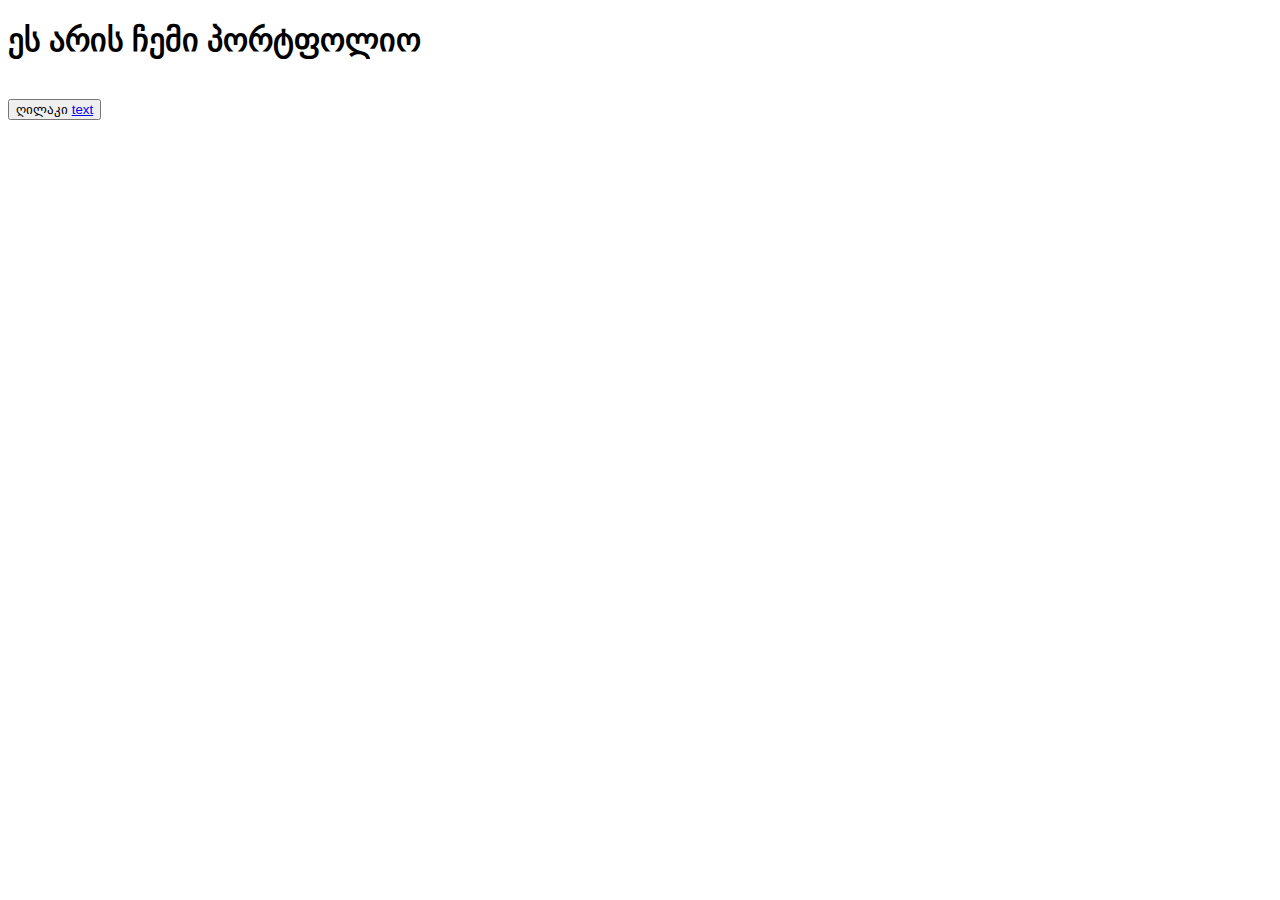
==== index.html @ 8c7ca366 "Update index.html" ====
<!DOCTYPE html>
<html lang="en">
<head>
    <meta charset="UTF-8">
    <meta name="viewport" content="width=device-width, initial-scale=1.0">
    <meta http-equiv="X-UA-Compatible" content="ie=edge">
    <title>Document</title>
</head>
<body>
    <h1>ეს არის ჩემი პორტფოლიო </h1><br>
    <button>ღილაკი <a href="https://github.com/krausi-krausi/My-first-game/blob/master/My%20Game.html">text</a></button>
</body>
</html>
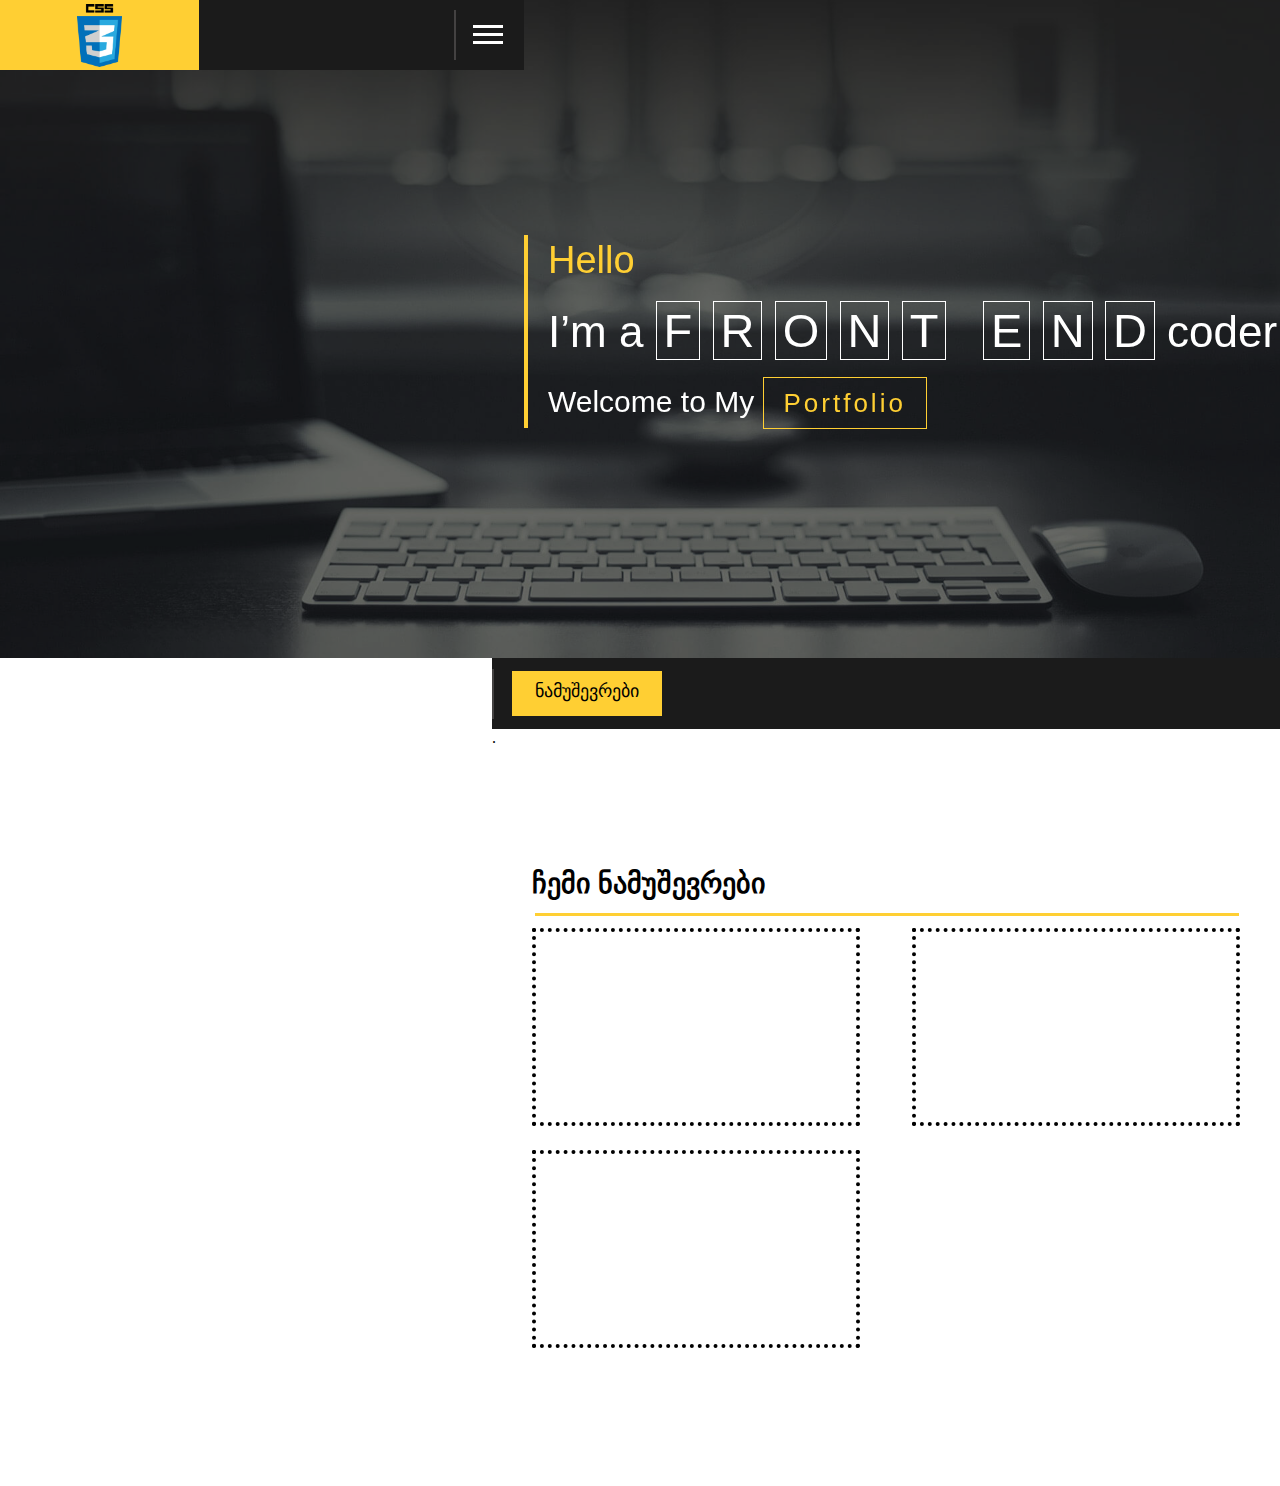
==== commit acf5528b: "Rename portfolio.html to index.html" ====
--- a/index.html
+++ b/index.html
@@ -5,9 +5,141 @@
     <meta name="viewport" content="width=device-width, initial-scale=1.0">
     <meta http-equiv="X-UA-Compatible" content="ie=edge">
     <title>Document</title>
+    <link rel="stylesheet" href="portfolio.css">
+    <script src="https://ajax.googleapis.com/ajax/libs/jquery/3.4.1/jquery.min.js"> </script>
 </head>
 <body>
-    <h1>ეს არის ჩემი პორტფოლიო </h1><br>
-    <button>ღილაკი <a href="https://github.com/krausi-krausi/My-first-game/blob/master/My%20Game.html">text</a></button>
+        
+        <div class="left-background1">
+                <div class="horizontal-line"></div>
+                <div class="secondVertical-line"></div>
+        </div>
+
+        
+
+        <img id="h" src="H.png">
+        <img id="t" src="T.png">
+        <img id="m" src="M.png">
+        <img id="l" src="L.png">
+
+        <img id="c" src="C.png">
+        <img id="s" src="S.png">
+        <img id="s1" src="S1.png">
+        
+    <div class="main-page">
+        
+    </div>
+    <div class="vertical-line"></div>
+    <div class="main-text">
+        <h2>Hello</h2> 
+        <h1>I’m a
+             <span>F</span>
+             <span>R</span>
+             <span>O</span>
+             <span>N</span>
+             <span>T</span>
+             &nbsp;
+             <span>E</span>
+             <span>N</span>
+             <span>D</span>
+             coder</h1>
+
+             <h3>Welcome to My
+                    <span class="portfolio">Portfolio</span>
+             </h3> 
+             
+    </div>
+    <div class="footer">
+            <div class="menu">
+                <img id="myImage" src="my-photo.jpg">
+                <p>რევაზ ტეტუნაშვილი</p>
+                <br>
+                <p class="menu-list" id="first">ჩემი ნამუშევრები</p>
+                <p class="menu-list" id="second">ჩემ შესახებ</p>
+                <p class="menu-list" id="third">კონტაქტი</p>
+            </div>
+        <div class="css-logo">
+            <img id="css" src="css-logo.png">
+            <img id="html" src="html-logo.png">
+        </div>
+        <div class="line"></div>
+        <div class="footer-icon">
+        <div id="one" class="menu-icon"></div>
+        <div id="two" class="menu-icon"></div>
+        <div id="three" class="menu-icon"></div>
+        </div>
+    </div>
+    
+    
+    <div class="works">
+            <div class="second-footer">
+                    <div class="line"></div>
+                <div class="my-works">
+                    <h2>ნამუშევრები</h2>
+                </div>
+            </div>
+            .<br>
+            <h1>ჩემი ნამუშევრები</h1>
+            <div class="horizontal-line"></div>
+            <div id="template"></div>
+            <div id="quiz"></div>
+            <div id="game"></div>
+            <p style="margin-top: 120px; visibility: hidden;">text</p>
+        </div>   
+        
+        <div class="contact">
+        <div class="second-footer">
+                <div class="line"></div>
+            <div class="my-works">
+                <h2>კონტაქტი</h2>
+            </div>
+        </div>
+
+        <h1>კონტაქტი</h1>
+        <div class="horizontal-line"></div>
+        <h4>ქ. თბილისი</h4>
+        <h4>ტელ. +995 593 40 82 06</h4>
+        <h4>ელ.ფოსტა: rezotetunashvili4@gmail.com</h4>
+        <p style="margin-top: 500px; visibility: hidden;">text</p>
+    </div>
+
+    <div class="about">
+            <div class="second-footer">
+                    <div class="line"></div>
+                <div class="my-works">
+                    <h2>ჩემ შესახებ</h2>
+                </div>
+            </div>
+    
+            <h1>ჩემ შესახებ</h1>
+            <div class="horizontal-line"></div>
+            <h2>რევაზ ტეტუნაშვილი</h2>
+            <h4>Front-End დეველოპერი</h4>
+            <p>დაბადების დღე: <span class="light-text"> 6 თებერვალი 1998 (21 წლის).</span></p>
+            <p>ქალაქი: <span class="light-text">თბილისი</span></p>
+            <p>პროფესიული უნარები:</p>
+            <ul>
+                <li>HTML/ HTML5</li>
+                <li>HTML5 video/audio API, youtube API(low)</li>
+                <li>CSS/ CSS3</li>
+                <li>Javascript</li>
+                <li>jQuery</li>
+                <li>Responsive designe</li>
+                <li>Bootstrap (საბაზისო დონეზე)</li>
+                <li>Git</li>
+                <li>Github</li>
+            </ul>
+
+           <h5>Очень люблю свою профессию. Все больше углубляюсь в изучение верстки, совершенствую навыки. 
+               Люблю гордиться проделанной работой. 
+               Хочу чтоб работа способствовала моему профессиональному росту.</h5>
+
+
+            
+    </div>
+    
+
+
+    <script src="portfolio.js"></script>
 </body>
 </html>
--- a/portfolio.css
+++ b/portfolio.css
@@ -0,0 +1,442 @@
+html {
+    scroll-behavior: smooth;
+}
+
+body {
+    margin: 0;
+    padding: 0;
+}
+
+.footer {
+    width: 524px;
+    height: 70px;
+    background-color: rgb(27, 27, 27);
+    position: fixed;
+    margin-top: -658px;
+}
+
+.css-logo {
+    width: 38%;
+    height: 100%;
+    background-color: rgb(255, 207, 51);
+}
+
+.css-logo > #css {
+    width: 45px;
+    display: block;
+    margin: auto;
+    padding-top: 4px;
+    cursor: pointer;
+}
+
+.css-logo > #html {
+    width: 65px;
+    display: block;
+    margin: auto;
+    padding-top: 4px;
+    cursor: pointer;
+    margin-top: -1.5px;
+    display: none;
+    margin-left: 67px;
+}
+
+.footer .line {
+    width: 1.5px;
+    height: 50px;
+    background-color: rgb(85, 83, 83);
+    position: absolute;
+    margin-left: 454px;
+    margin-top: -60px;
+    opacity: 0.7;
+}
+
+.footer-icon {
+    margin-top: -50px;
+    cursor: pointer;
+    width: 40px;
+    height: 30px;
+    margin-left: 468px;
+}
+.menu-icon {
+  width: 30px;
+  height: 3px;
+  background-color: rgb(255, 255, 255);
+  margin: 5px 5px;
+  /*margin-left: 475px;*/
+}
+
+.rotate-one {
+    transform: rotate(45deg);
+    margin-top: -8px;
+    transition: 0.3s;
+}
+
+.rotate-two {
+    transform: rotate(-220deg);
+    margin-top: 12px;
+    transition: 0.3s;
+}
+
+.rotate-three {
+    transform: rotate(0deg);
+    transition: 0.3s;
+}
+
+.rotate-four {
+    transform: rotate(0deg);
+    transition: 0.3s;
+}
+
+.main-page {
+    width: 100%;
+    height: 658px;
+    background-image: url("piano.jpg");
+    background-size: 100%;
+    background-repeat: no-repeat;
+    background-position-y: bottom;
+    filter: brightness(45%);
+}
+
+.vertical-line {
+    width: 4px;
+    height: 193px;
+    background-color: rgb(255, 207, 51);
+    position: absolute;
+    margin-top: -423px;
+    margin-left: 523.5px;
+}
+
+.main-text {
+    position: absolute;
+    margin-top: -450px;
+    margin-left: 548px;
+    line-height: 40px;
+}
+
+.main-text h2 {
+    color: rgb(255, 207, 51);
+    font-size: 38px;
+    font-family: 'Open Sans', sans-serif;
+    font-weight: initial;
+}
+
+.main-text h1 {
+    color: white;
+    font-size: 44px;
+    font-weight: initial;
+    font-family: 'Open Sans', sans-serif;
+}
+
+h1 span {
+    border: 1px solid rgb(255, 255, 255);
+    padding: 2px 7px;
+    font-size: 47px;
+    font-weight: 200;
+}
+
+.main-text h3 {
+    font-size: 30px;
+    font-family: 'Open Sans', sans-serif;
+    color: white;
+    font-weight: initial;
+}
+
+span.portfolio {
+    color: rgb(255, 207, 51);
+    border: 1px solid rgb(255, 207, 51);
+    font-size: 26px;
+    font-weight: initial;
+    letter-spacing: 3px;
+    padding: 10px 20px;
+    cursor: pointer;
+}
+
+.left-background1 {
+    width: 524px;
+    height: 658px;
+    background-image: url("ds.jpg");
+    position: fixed;
+    background-size: 100%;
+    background-repeat: no-repeat;
+    background-position-y: center;
+    filter: brightness(60%);
+}
+
+.horizontal-line {
+    width: 380px;
+    height: 10px;
+    background-color: rgb(255, 255, 255);
+    position: absolute;
+    margin-top: 587px;
+    margin-left: 60px;
+    opacity: 1;
+}
+
+.secondVertical-line {
+    width: 10px;
+    background-color: rgb(255, 255, 255);
+    position: absolute;
+    height: 460px;
+    margin-left: 60px;
+    margin-top: 130px;
+}
+
+
+#h, #t, #m, #l, #c, #s, #s1 {
+    width: 50px;
+    position: fixed;
+    margin-top: 280px;
+    display: none;
+}
+
+#h {
+    margin-left: 150px;
+    margin-top: 284px;
+}
+
+#t {
+    margin-left: 220px;
+    margin-top: 292px;
+}
+
+#m {
+    margin-left: 290px;
+}
+
+#l {
+    margin-left: 360px;
+}
+
+#c {
+    margin-left: 150px;
+    margin-top: 280px;
+    width: 70px;
+}
+
+#s {
+    margin-left: 215px;
+    margin-top: 280px;
+    width: 110px;
+}
+
+#s1 {
+    margin-left: 300px;
+    margin-top: 280px;
+    width: 110px;
+}
+
+.works, .contact, .about {
+    width: 788px;
+    height: 650px;
+    background-color: rgb(255, 255, 255);
+    float: right;
+}
+
+
+
+.about, .contact {
+    display: none;
+}
+
+.second-footer {
+    width: 100%;
+    height: 57.5px;
+    background-color: rgb(27, 27, 27);
+    padding-top: 13px;
+}
+
+.my-works {
+   background-color: rgb(255, 207, 51);
+   width: 150px;
+   margin-left: 20px;
+   text-align: center;
+   height: 45px;
+   cursor: pointer;
+}
+
+.my-works > h2 {
+    padding: 9px 1px;
+    margin-top: 0;
+    font-size: 18px;
+    font-weight: 100;
+}
+
+.contact > h1, .about > h1, .works > h1{
+   margin-left: 40px;
+   font-size: 28px;
+   cursor: pointer;
+   margin-top: 120px;
+}
+
+.about > h2 {
+   margin-left: 40px;
+   font-size: 26px;
+   font-weight: 100;
+}
+
+.about > p {  
+    font-size: 17px;
+    font-weight: 600;
+    margin-left: 40px;
+ }
+
+ span.light-text {
+    font-size: 16px;
+    font-weight: 100;
+ }
+
+.about > h4 {  
+    font-size: 26px;
+ }
+
+ .about > h5 {  
+    font-size: 18px;
+    margin-left: 40px;
+    width: 90%;
+ }
+
+.contact > h4, .about > h4 {
+    padding-top: 20px;
+    margin-left: 40px;
+    line-height: 0;
+}
+
+.about > ul {
+    margin-left: 18px;
+    line-height: 28px;
+}
+
+.contact > .horizontal-line, .about > .horizontal-line, .works > .horizontal-line {
+    width: 55%;
+    margin-left: 43px;
+    height: 3px;
+    background-color: rgb(255, 207, 51);
+    margin-top: -5px;
+}
+
+.second-footer .line {
+    width: 1.5px;
+    height: 50px;
+    background-color: rgb(85, 83, 83);
+    position: absolute;
+    opacity: 0.7;
+    margin-top: -2px;
+}
+
+.squars {
+    width: 150px;
+    height: 150px;
+    border: 2px solid brown;
+    float: left;
+    margin: 5px;
+}
+
+
+.fixed {
+        position: fixed;
+        top:0; 
+}
+
+
+.menu {
+    width: 523.5px;
+    height: 588px;
+    margin-top: 70px;
+    background-color: rgb(0, 0, 0, 0.8);
+    position: fixed;
+    display: none;
+}
+
+#myImage {
+    width: 115px;
+    border: 2.5px solid rgb(255, 207, 51);
+    border-radius: 50%;
+    margin-left: 200px;
+    margin-top: 130px;
+}
+
+.menu > p {
+   color: white;
+   text-align: center;
+}
+
+.menu-list {
+    color: white;
+    text-align: center;
+    font-size: 18px;
+    cursor: pointer;
+    transition: 0.7s;
+ }
+
+ .menu-list:hover {
+    font-size: 21px;
+ }
+
+
+#template {
+    width: 320px;
+    height: 190px;
+    margin-left: 40px;
+    background-image: url("template.png");
+    background-size: 173%; 
+    background-position: center;
+    background-repeat: no-repeat;
+    border: 4px dotted black;
+    margin-top: 10px;
+    float: left;
+    cursor: pointer;
+}
+
+#quiz {
+    width: 320px;
+    height: 190px;
+    background-image: url("quiz.png");
+    background-size: 173%; 
+    background-repeat: no-repeat;
+    background-position: center;
+    border: 4px dotted black;
+    margin-left: 420px;
+    margin-top: 10px;
+    position: absolute;
+    cursor: pointer;
+}
+
+#game {
+    width: 320px;
+    height: 190px;
+    margin-left: 40px;
+    background-image: url("game1.png");
+    background-size: 185%; 
+    background-position: center;
+    background-repeat: no-repeat;
+    border: 4px dotted black;
+    margin-top: 250px;
+    cursor: pointer;
+}
+
+#template:hover {
+    width: 330px;
+    height: 195px;
+    margin-left: 35px;
+}
+
+#quiz:hover {
+    width: 330px;
+    height: 195px;
+    margin-left: 415px;
+}
+
+#game:hover {
+    width: 330px;
+    height: 195px;
+    margin-left: 35px;
+}
+
+
+
+
+.one {
+    width: 50px;
+    height: 200px;
+    background-color: blue;
+}
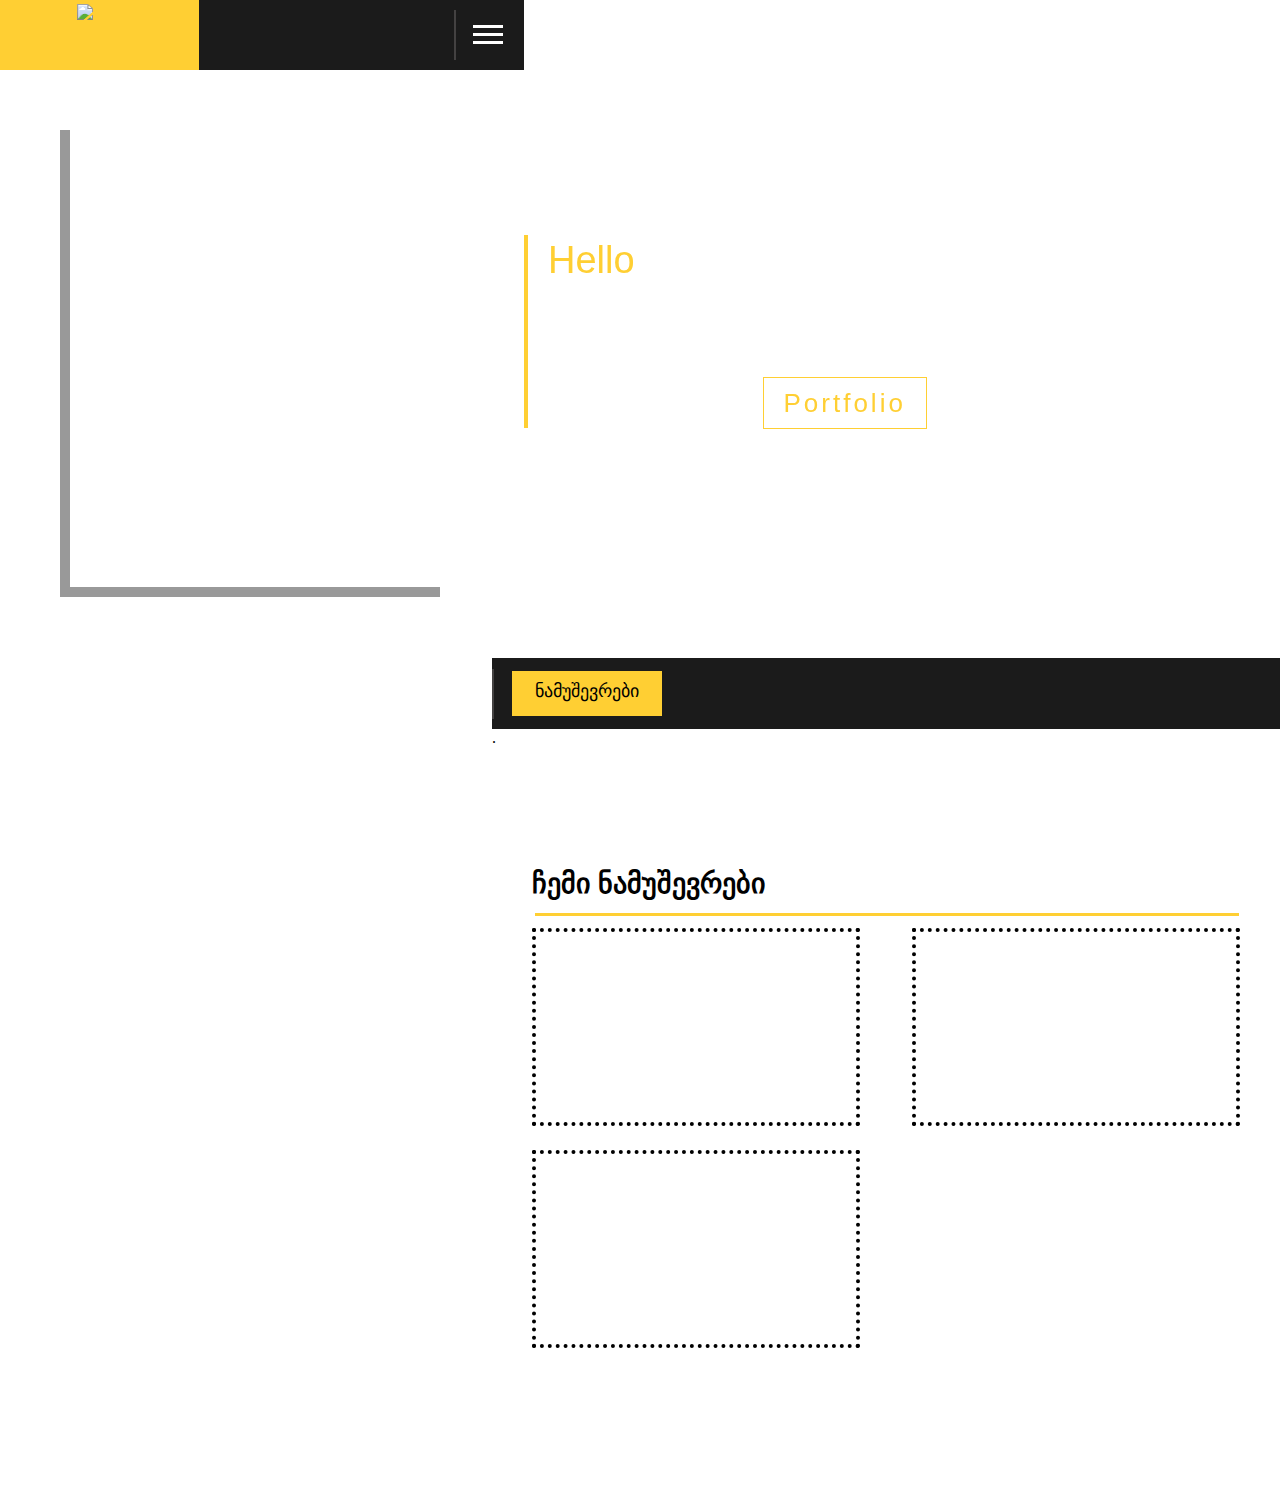
==== commit 51f55fd5: "Update index.html" ====
--- a/index.html
+++ b/index.html
@@ -17,14 +17,14 @@
 
         
 
-        <img id="h" src="H.png">
-        <img id="t" src="T.png">
-        <img id="m" src="M.png">
-        <img id="l" src="L.png">
+        <img id="h" src="images/H.png">
+        <img id="t" src="images/T.png">
+        <img id="m" src="images/M.png">
+        <img id="l" src="images/L.png">
 
-        <img id="c" src="C.png">
-        <img id="s" src="S.png">
-        <img id="s1" src="S1.png">
+        <img id="c" src="images/C.png">
+        <img id="s" src="images/S.png">
+        <img id="s1" src="images/S1.png">
         
     <div class="main-page">
         
@@ -51,7 +51,7 @@
     </div>
     <div class="footer">
             <div class="menu">
-                <img id="myImage" src="my-photo.jpg">
+                <img id="myImage" src="images/my-photo.jpg">
                 <p>რევაზ ტეტუნაშვილი</p>
                 <br>
                 <p class="menu-list" id="first">ჩემი ნამუშევრები</p>
@@ -59,8 +59,8 @@
                 <p class="menu-list" id="third">კონტაქტი</p>
             </div>
         <div class="css-logo">
-            <img id="css" src="css-logo.png">
-            <img id="html" src="html-logo.png">
+            <img id="css" src="images/css-logo.png">
+            <img id="html" src="images/html-logo.png">
         </div>
         <div class="line"></div>
         <div class="footer-icon">
@@ -132,14 +132,9 @@
 
            <h5>Очень люблю свою профессию. Все больше углубляюсь в изучение верстки, совершенствую навыки. 
                Люблю гордиться проделанной работой. 
-               Хочу чтоб работа способствовала моему профессиональному росту.</h5>
-
-
-            
+               Хочу чтоб работа способствовала моему профессиональному росту.</h5>     
     </div>
     
-
-
     <script src="portfolio.js"></script>
 </body>
 </html>
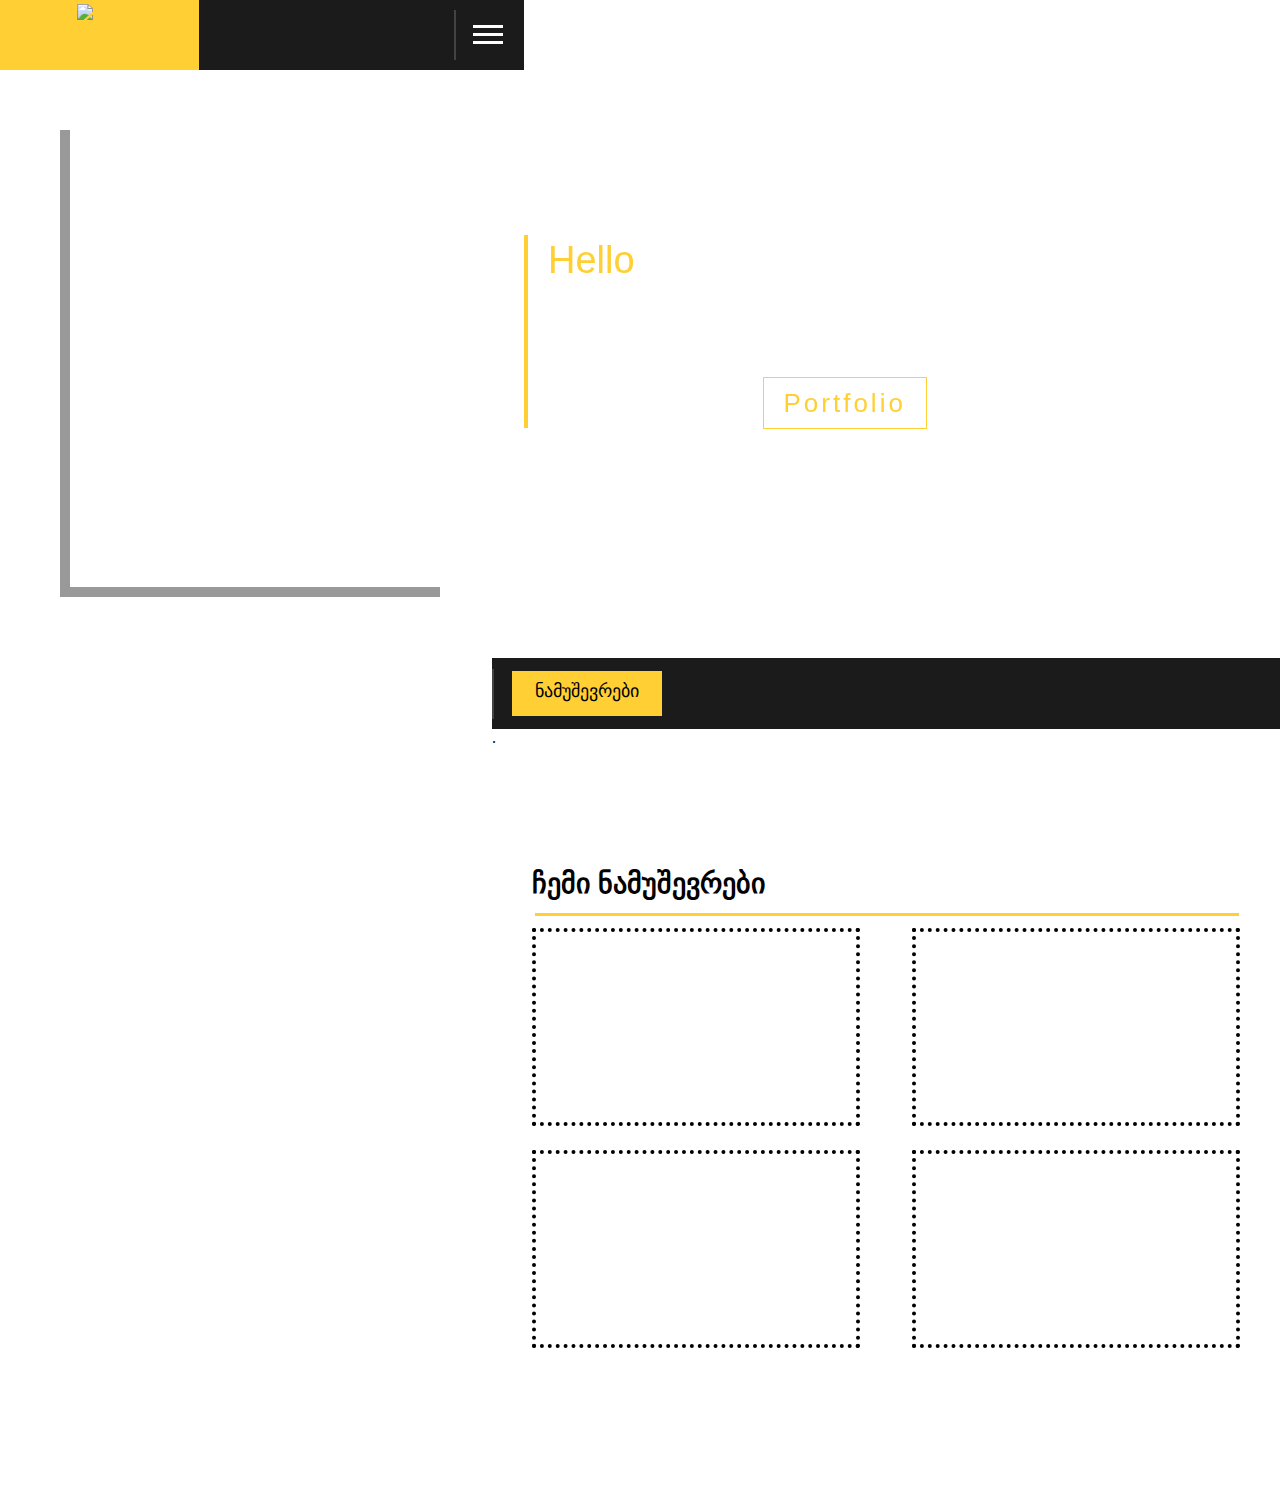
==== commit cd652508: "Update index.html" ====
--- a/index.html
+++ b/index.html
@@ -84,6 +84,7 @@
             <div id="template"></div>
             <div id="quiz"></div>
             <div id="game"></div>
+            <div id="website"></div>
             <p style="margin-top: 120px; visibility: hidden;">text</p>
         </div>   
         
--- a/portfolio.css
+++ b/portfolio.css
@@ -90,7 +90,7 @@
 .main-page {
     width: 100%;
     height: 658px;
-    background-image: url("piano.jpg");
+    background-image: url("images/piano.jpg");
     background-size: 100%;
     background-repeat: no-repeat;
     background-position-y: bottom;
@@ -154,7 +154,7 @@
 .left-background1 {
     width: 524px;
     height: 658px;
-    background-image: url("ds.jpg");
+    background-image: url("images/ds.jpg");
     position: fixed;
     background-size: 100%;
     background-repeat: no-repeat;
@@ -377,7 +377,7 @@
     width: 320px;
     height: 190px;
     margin-left: 40px;
-    background-image: url("template.png");
+    background-image: url("images/template.png");
     background-size: 173%; 
     background-position: center;
     background-repeat: no-repeat;
@@ -390,7 +390,7 @@
 #quiz {
     width: 320px;
     height: 190px;
-    background-image: url("quiz.png");
+    background-image: url("images/quiz.png");
     background-size: 173%; 
     background-repeat: no-repeat;
     background-position: center;
@@ -405,13 +405,27 @@
     width: 320px;
     height: 190px;
     margin-left: 40px;
-    background-image: url("game1.png");
+    background-image: url("images/game1.png");
     background-size: 185%; 
     background-position: center;
     background-repeat: no-repeat;
     border: 4px dotted black;
     margin-top: 250px;
     cursor: pointer;
+}
+
+#website {
+    width: 320px;
+    height: 190px;
+    margin-left: 420px;
+    margin-top: -198px;
+    background-image: url("images/website.png");
+    background-size: 185%; 
+    background-position: center;
+    background-repeat: no-repeat;
+    border: 4px dotted black;
+    cursor: pointer;
+    position: absolute;
 }
 
 #template:hover {
@@ -433,8 +447,6 @@
 }
 
 
-
-
 .one {
     width: 50px;
     height: 200px;
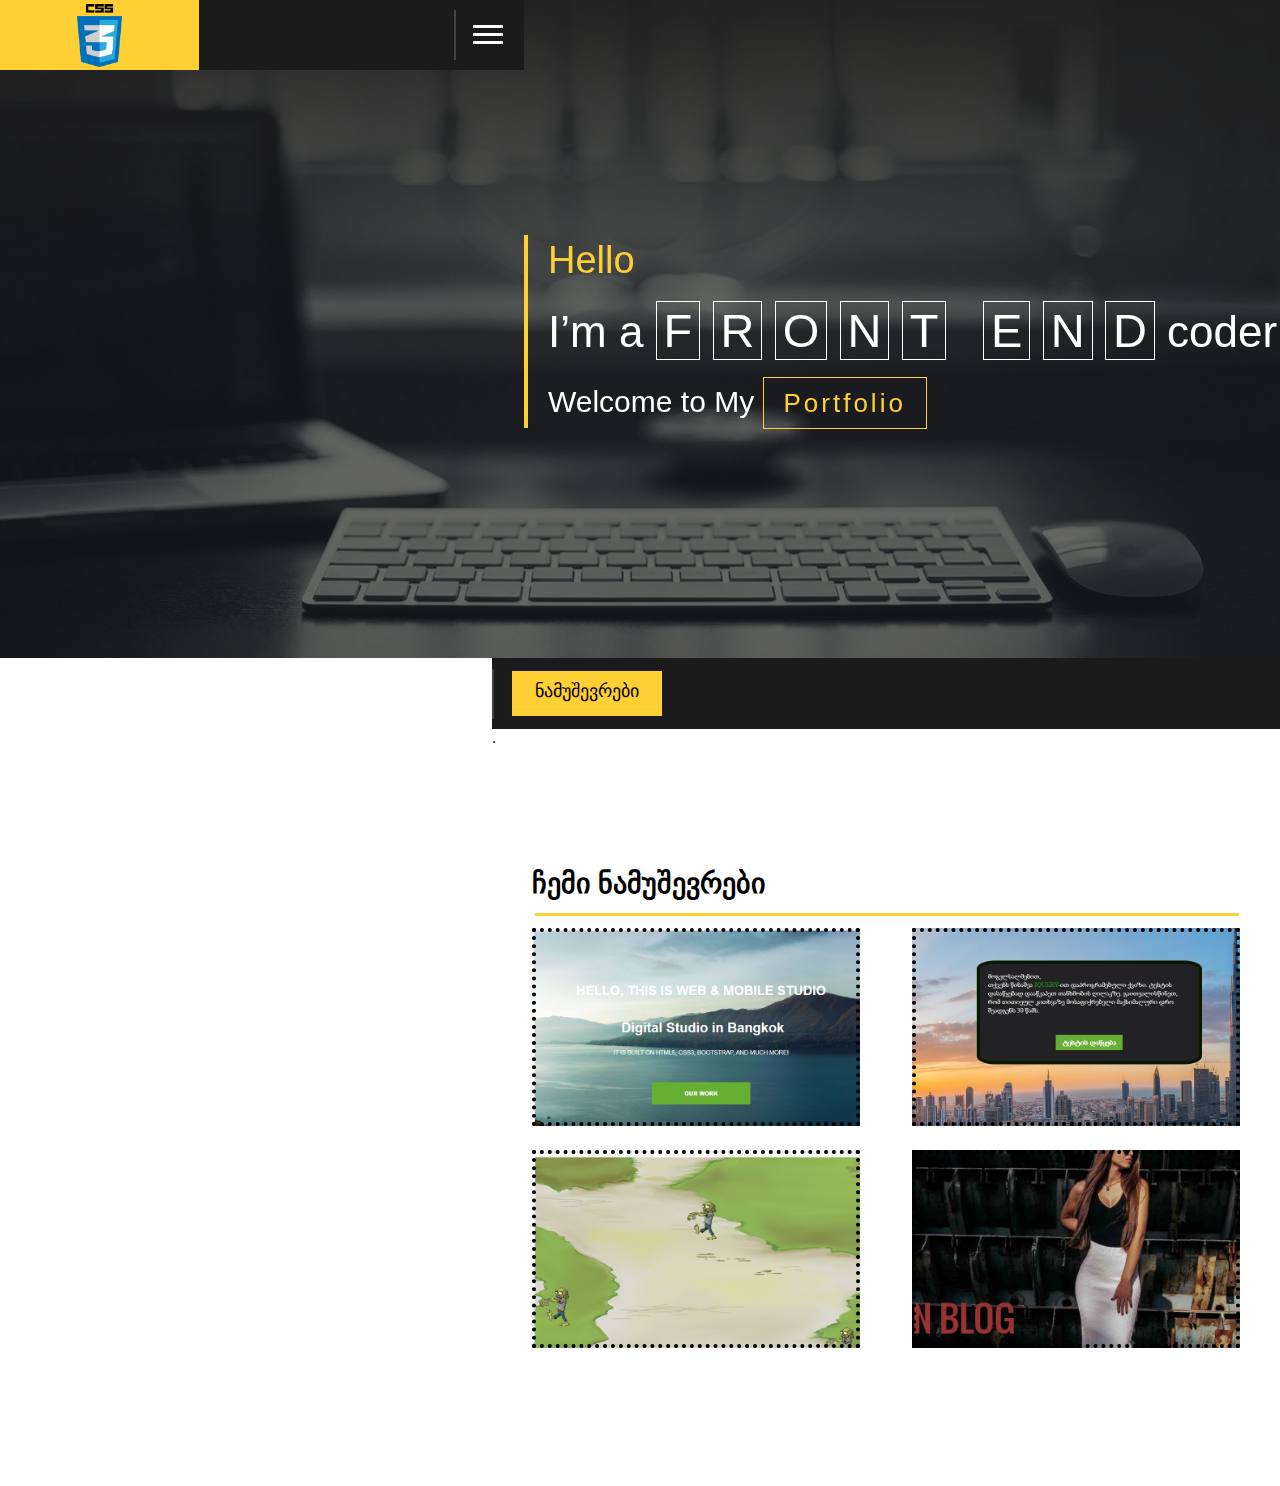
==== commit de3e734a: "Update index.html" ====
--- a/index.html
+++ b/index.html
@@ -17,14 +17,14 @@
 
         
 
-        <img id="h" src="images/H.png">
-        <img id="t" src="images/T.png">
-        <img id="m" src="images/M.png">
-        <img id="l" src="images/L.png">
+        <img id="h" src="portfolio-images/H.png">
+        <img id="t" src="portfolio-images/T.png">
+        <img id="m" src="portfolio-images/M.png">
+        <img id="l" src="portfolio-images/L.png">
 
-        <img id="c" src="images/C.png">
-        <img id="s" src="images/S.png">
-        <img id="s1" src="images/S1.png">
+        <img id="c" src="portfolio-images/C.png">
+        <img id="s" src="portfolio-images/S.png">
+        <img id="s1" src="portfolio-images/S1.png">
         
     <div class="main-page">
         
@@ -51,7 +51,7 @@
     </div>
     <div class="footer">
             <div class="menu">
-                <img id="myImage" src="images/my-photo.jpg">
+                <img id="myImage" src="portfolio-images/my-photo.jpg">
                 <p>რევაზ ტეტუნაშვილი</p>
                 <br>
                 <p class="menu-list" id="first">ჩემი ნამუშევრები</p>
@@ -59,8 +59,8 @@
                 <p class="menu-list" id="third">კონტაქტი</p>
             </div>
         <div class="css-logo">
-            <img id="css" src="images/css-logo.png">
-            <img id="html" src="images/html-logo.png">
+            <img id="css" src="portfolio-images/css-logo.png">
+            <img id="html" src="portfolio-images/html-logo.png">
         </div>
         <div class="line"></div>
         <div class="footer-icon">
--- a/portfolio.css
+++ b/portfolio.css
@@ -90,7 +90,7 @@
 .main-page {
     width: 100%;
     height: 658px;
-    background-image: url("images/piano.jpg");
+    background-image: url("portfolio-images/piano.jpg");
     background-size: 100%;
     background-repeat: no-repeat;
     background-position-y: bottom;
@@ -154,7 +154,7 @@
 .left-background1 {
     width: 524px;
     height: 658px;
-    background-image: url("images/ds.jpg");
+    background-image: url("portfolio-images/ds.jpg");
     position: fixed;
     background-size: 100%;
     background-repeat: no-repeat;
@@ -377,7 +377,7 @@
     width: 320px;
     height: 190px;
     margin-left: 40px;
-    background-image: url("images/template.png");
+    background-image: url("portfolio-images/template.png");
     background-size: 173%; 
     background-position: center;
     background-repeat: no-repeat;
@@ -390,7 +390,7 @@
 #quiz {
     width: 320px;
     height: 190px;
-    background-image: url("images/quiz.png");
+    background-image: url("portfolio-images/quiz.png");
     background-size: 173%; 
     background-repeat: no-repeat;
     background-position: center;
@@ -405,7 +405,7 @@
     width: 320px;
     height: 190px;
     margin-left: 40px;
-    background-image: url("images/game1.png");
+    background-image: url("portfolio-images/game1.png");
     background-size: 185%; 
     background-position: center;
     background-repeat: no-repeat;
@@ -419,7 +419,7 @@
     height: 190px;
     margin-left: 420px;
     margin-top: -198px;
-    background-image: url("images/website.png");
+    background-image: url("portfolio-images/website.png");
     background-size: 185%; 
     background-position: center;
     background-repeat: no-repeat;
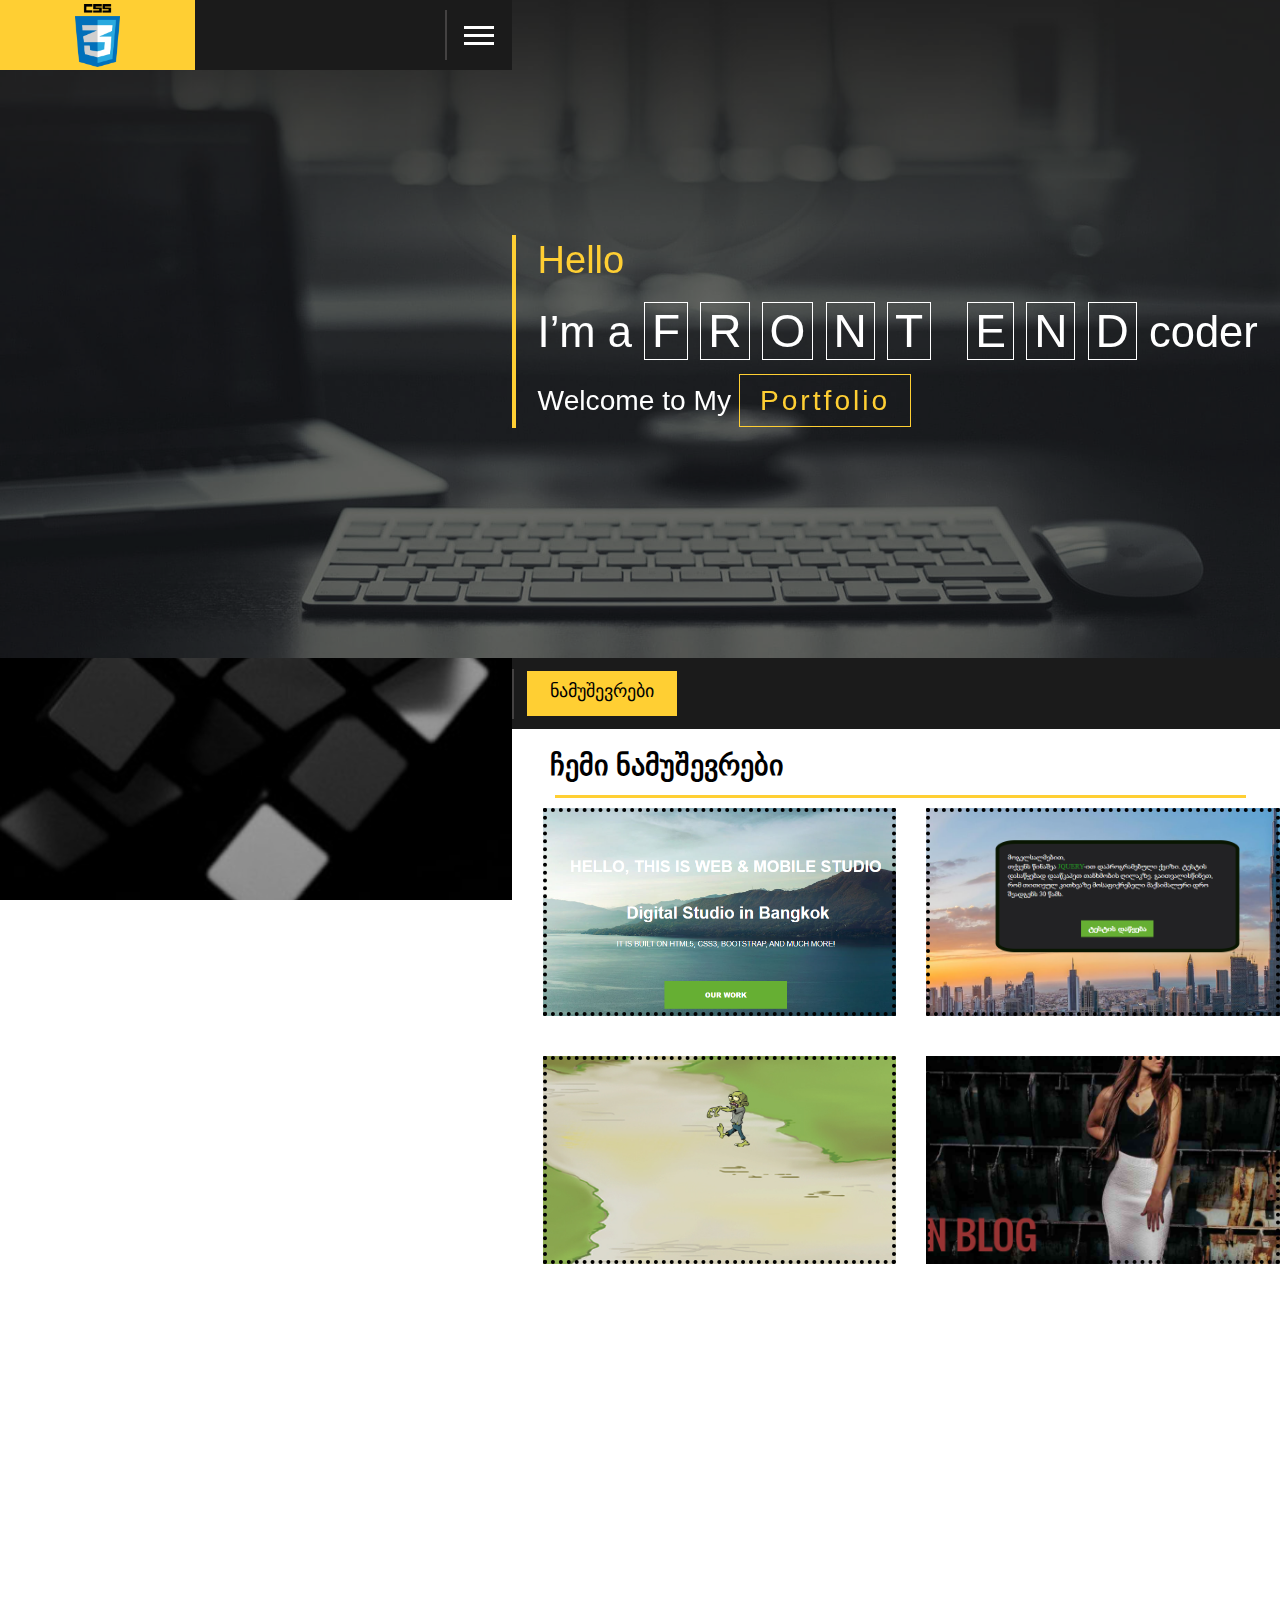
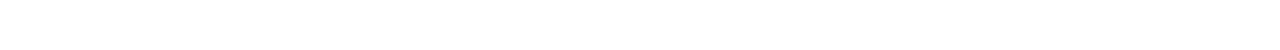
==== commit 69be7b12: "Update index.html" ====
--- a/index.html
+++ b/index.html
@@ -78,13 +78,15 @@
                     <h2>ნამუშევრები</h2>
                 </div>
             </div>
-            .<br>
-            <h1>ჩემი ნამუშევრები</h1>
+            
+            <h1 class="move-bottom">ჩემი ნამუშევრები</h1>
             <div class="horizontal-line"></div>
             <div id="template"></div>
             <div id="quiz"></div>
             <div id="game"></div>
             <div id="website"></div>
+            <p style="margin-top: 680px; visibility: hidden;">.</p>
+            
             <p style="margin-top: 120px; visibility: hidden;">text</p>
         </div>   
         
@@ -96,7 +98,7 @@
             </div>
         </div>
 
-        <h1>კონტაქტი</h1>
+        <h1 class="move-bottom">კონტაქტი</h1>
         <div class="horizontal-line"></div>
         <h4>ქ. თბილისი</h4>
         <h4>ტელ. +995 593 40 82 06</h4>
@@ -110,9 +112,10 @@
                 <div class="my-works">
                     <h2>ჩემ შესახებ</h2>
                 </div>
-            </div>
+                </div>
+            
     
-            <h1>ჩემ შესახებ</h1>
+            <h1 class="move-bottom">ჩემ შესახებ</h1>
             <div class="horizontal-line"></div>
             <h2>რევაზ ტეტუნაშვილი</h2>
             <h4>Front-End დეველოპერი</h4>
@@ -131,9 +134,17 @@
                 <li>Github</li>
             </ul>
 
-           <h5>Очень люблю свою профессию. Все больше углубляюсь в изучение верстки, совершенствую навыки. 
-               Люблю гордиться проделанной работой. 
-               Хочу чтоб работа способствовала моему профессиональному росту.</h5>     
+            <p>ენები:</p>
+            <ul>
+                <li>ქართული(მშობლიური)</li>
+                <li>ინგლისური(საშუალოდ, ტექნიკური ინფორმაციის აღქმის დონეზე)</li>
+                <li>რუსული(სალაპარაკო დონეზე)</li>
+                </ul>
+
+           <h5>ძალიან მიყვარს კოდების წერა. მინდა, რომ მაქსიმალურად განვვითარდე ვებ-პროგრამირებაში,
+                რეალურ პროექტებზე მუშაობით გავიღრმაო ცოდნა და მივიღო გამოცდილება.
+                 ამ ეტაპზე ვაპირებ შევისწავლო bootstrap-ი და ჯავასკრიპტის რომელიმე ფრეიმვორკი. 
+               </h5>     
     </div>
     
     <script src="portfolio.js"></script>
--- a/portfolio.css
+++ b/portfolio.css
@@ -8,7 +8,7 @@
 }
 
 .footer {
-    width: 524px;
+    width: 40%;
     height: 70px;
     background-color: rgb(27, 27, 27);
     position: fixed;
@@ -37,7 +37,7 @@
     cursor: pointer;
     margin-top: -1.5px;
     display: none;
-    margin-left: 67px;
+    margin-left: 34%;
 }
 
 .footer .line {
@@ -45,7 +45,7 @@
     height: 50px;
     background-color: rgb(85, 83, 83);
     position: absolute;
-    margin-left: 454px;
+    margin-left: 87%;
     margin-top: -60px;
     opacity: 0.7;
 }
@@ -53,9 +53,11 @@
 .footer-icon {
     margin-top: -50px;
     cursor: pointer;
-    width: 40px;
-    height: 30px;
-    margin-left: 468px;
+    width: 38px;
+    height: 28px;
+    /*margin-left: 468px;*/
+    margin-left: 89.5%;
+    border: 1px solid rgb(27, 27, 27);
 }
 .menu-icon {
   width: 30px;
@@ -91,9 +93,13 @@
     width: 100%;
     height: 658px;
     background-image: url("portfolio-images/piano.jpg");
-    background-size: 100%;
+    -webkit-background-size: cover;
+    -moz-background-size: cover;
+    -o-background-size: cover;
+    background-size: cover;
     background-repeat: no-repeat;
     background-position-y: bottom;
+    background-position-x: center;
     filter: brightness(45%);
 }
 
@@ -103,13 +109,13 @@
     background-color: rgb(255, 207, 51);
     position: absolute;
     margin-top: -423px;
-    margin-left: 523.5px;
+    margin-left: 40%;
 }
 
 .main-text {
     position: absolute;
     margin-top: -450px;
-    margin-left: 548px;
+    margin-left: 42%;
     line-height: 40px;
 }
 
@@ -121,8 +127,8 @@
 }
 
 .main-text h1 {
-    color: white;
-    font-size: 44px;
+    color: rgb(255, 255, 255);
+    font-size: 3.4vw;
     font-weight: initial;
     font-family: 'Open Sans', sans-serif;
 }
@@ -130,12 +136,12 @@
 h1 span {
     border: 1px solid rgb(255, 255, 255);
     padding: 2px 7px;
-    font-size: 47px;
+    font-size: 3.6vw;
     font-weight: 200;
 }
 
 .main-text h3 {
-    font-size: 30px;
+    font-size: 2.2vw;
     font-family: 'Open Sans', sans-serif;
     color: white;
     font-weight: initial;
@@ -144,7 +150,7 @@
 span.portfolio {
     color: rgb(255, 207, 51);
     border: 1px solid rgb(255, 207, 51);
-    font-size: 26px;
+    font-size: 2.2vw;
     font-weight: initial;
     letter-spacing: 3px;
     padding: 10px 20px;
@@ -152,8 +158,9 @@
 }
 
 .left-background1 {
-    width: 524px;
-    height: 658px;
+    /*width: 524px;*/
+    width: 40%;
+    height: 100%;
     background-image: url("portfolio-images/ds.jpg");
     position: fixed;
     background-size: 100%;
@@ -163,12 +170,12 @@
 }
 
 .horizontal-line {
-    width: 380px;
+    width: 80%;
     height: 10px;
     background-color: rgb(255, 255, 255);
     position: absolute;
     margin-top: 587px;
-    margin-left: 60px;
+    margin-left: 11.5%;
     opacity: 1;
 }
 
@@ -177,57 +184,57 @@
     background-color: rgb(255, 255, 255);
     position: absolute;
     height: 460px;
-    margin-left: 60px;
+    margin-left: 11.5%;
     margin-top: 130px;
 }
 
 
 #h, #t, #m, #l, #c, #s, #s1 {
-    width: 50px;
+    /*width: 50px;*/
+    width: 4%;
     position: fixed;
     margin-top: 280px;
     display: none;
 }
 
 #h {
-    margin-left: 150px;
+    margin-left: 12%;
     margin-top: 284px;
 }
 
 #t {
-    margin-left: 220px;
+    margin-left: 17%;
     margin-top: 292px;
 }
 
 #m {
-    margin-left: 290px;
+    margin-left: 22%;
 }
 
 #l {
-    margin-left: 360px;
+    margin-left: 27%;
 }
 
 #c {
-    margin-left: 150px;
+    margin-left: 12.5%;
     margin-top: 280px;
     width: 70px;
 }
 
 #s {
-    margin-left: 215px;
+    margin-left: 16.5%;
     margin-top: 280px;
     width: 110px;
 }
 
 #s1 {
-    margin-left: 300px;
+    margin-left: 22%;
     margin-top: 280px;
     width: 110px;
 }
 
 .works, .contact, .about {
-    width: 788px;
-    height: 650px;
+    width: 60%;
     background-color: rgb(255, 255, 255);
     float: right;
 }
@@ -248,7 +255,7 @@
 .my-works {
    background-color: rgb(255, 207, 51);
    width: 150px;
-   margin-left: 20px;
+   margin-left: 2%;
    text-align: center;
    height: 45px;
    cursor: pointer;
@@ -262,14 +269,14 @@
 }
 
 .contact > h1, .about > h1, .works > h1{
-   margin-left: 40px;
+   margin-left: 5%;
    font-size: 28px;
    cursor: pointer;
-   margin-top: 120px;
+   margin-top: 20px;
 }
 
 .about > h2 {
-   margin-left: 40px;
+   margin-left: 5%;
    font-size: 26px;
    font-weight: 100;
 }
@@ -277,7 +284,7 @@
 .about > p {  
     font-size: 17px;
     font-weight: 600;
-    margin-left: 40px;
+    margin-left: 6%;
  }
 
  span.light-text {
@@ -291,27 +298,28 @@
 
  .about > h5 {  
     font-size: 18px;
-    margin-left: 40px;
+    margin-left: 5%;
     width: 90%;
  }
 
 .contact > h4, .about > h4 {
     padding-top: 20px;
-    margin-left: 40px;
+    margin-left: 5%;
     line-height: 0;
 }
 
 .about > ul {
-    margin-left: 18px;
+    margin-left: 3%;
     line-height: 28px;
 }
 
 .contact > .horizontal-line, .about > .horizontal-line, .works > .horizontal-line {
-    width: 55%;
+    width: 90%;
     margin-left: 43px;
     height: 3px;
     background-color: rgb(255, 207, 51);
     margin-top: -5px;
+    position: unset;
 }
 
 .second-footer .line {
@@ -334,12 +342,20 @@
 
 .fixed {
         position: fixed;
-        top:0; 
-}
+        top: 0; 
+}
+
+.top {
+    padding-top: 70px;
+}
+
+.left {
+    margin-left: 16px;
+} 
 
 
 .menu {
-    width: 523.5px;
+    width: 40%;
     height: 588px;
     margin-top: 70px;
     background-color: rgb(0, 0, 0, 0.8);
@@ -351,7 +367,7 @@
     width: 115px;
     border: 2.5px solid rgb(255, 207, 51);
     border-radius: 50%;
-    margin-left: 200px;
+    margin-left: 39%;
     margin-top: 130px;
 }
 
@@ -372,13 +388,19 @@
     font-size: 21px;
  }
 
+#container {
+    width: 99%;
+    height: 1500px;
+    margin-top: -90px;
+}
+
 
 #template {
-    width: 320px;
-    height: 190px;
-    margin-left: 40px;
+    width: 45%;
+    height: 200px;
+    margin-left: 4%;
     background-image: url("portfolio-images/template.png");
-    background-size: 173%; 
+    background-size: 200%; 
     background-position: center;
     background-repeat: no-repeat;
     border: 4px dotted black;
@@ -388,63 +410,48 @@
 }
 
 #quiz {
-    width: 320px;
-    height: 190px;
+    width: 45%;
+    height: 200px;
+    margin-left: 1%;
     background-image: url("portfolio-images/quiz.png");
     background-size: 173%; 
     background-repeat: no-repeat;
     background-position: center;
     border: 4px dotted black;
-    margin-left: 420px;
     margin-top: 10px;
-    position: absolute;
-    cursor: pointer;
+    cursor: pointer;
+    float: right;
 }
 
 #game {
-    width: 320px;
-    height: 190px;
-    margin-left: 40px;
+    width: 45%;
+    height: 200px;
+    margin-left: 4%;
     background-image: url("portfolio-images/game1.png");
-    background-size: 185%; 
+    background-size: 250%;
     background-position: center;
+    
     background-repeat: no-repeat;
     border: 4px dotted black;
-    margin-top: 250px;
-    cursor: pointer;
+    margin-top: 40px;
+    cursor: pointer;
+    float: left;
 }
 
 #website {
-    width: 320px;
-    height: 190px;
-    margin-left: 420px;
-    margin-top: -198px;
+    width: 45%;
+    height: 200px;
+    margin-top: 40px;
     background-image: url("portfolio-images/website.png");
     background-size: 185%; 
     background-position: center;
     background-repeat: no-repeat;
     border: 4px dotted black;
     cursor: pointer;
-    position: absolute;
-}
-
-#template:hover {
-    width: 330px;
-    height: 195px;
-    margin-left: 35px;
-}
-
-#quiz:hover {
-    width: 330px;
-    height: 195px;
-    margin-left: 415px;
-}
-
-#game:hover {
-    width: 330px;
-    height: 195px;
-    margin-left: 35px;
-}
+    float: right;
+}
+
+
 
 
 .one {
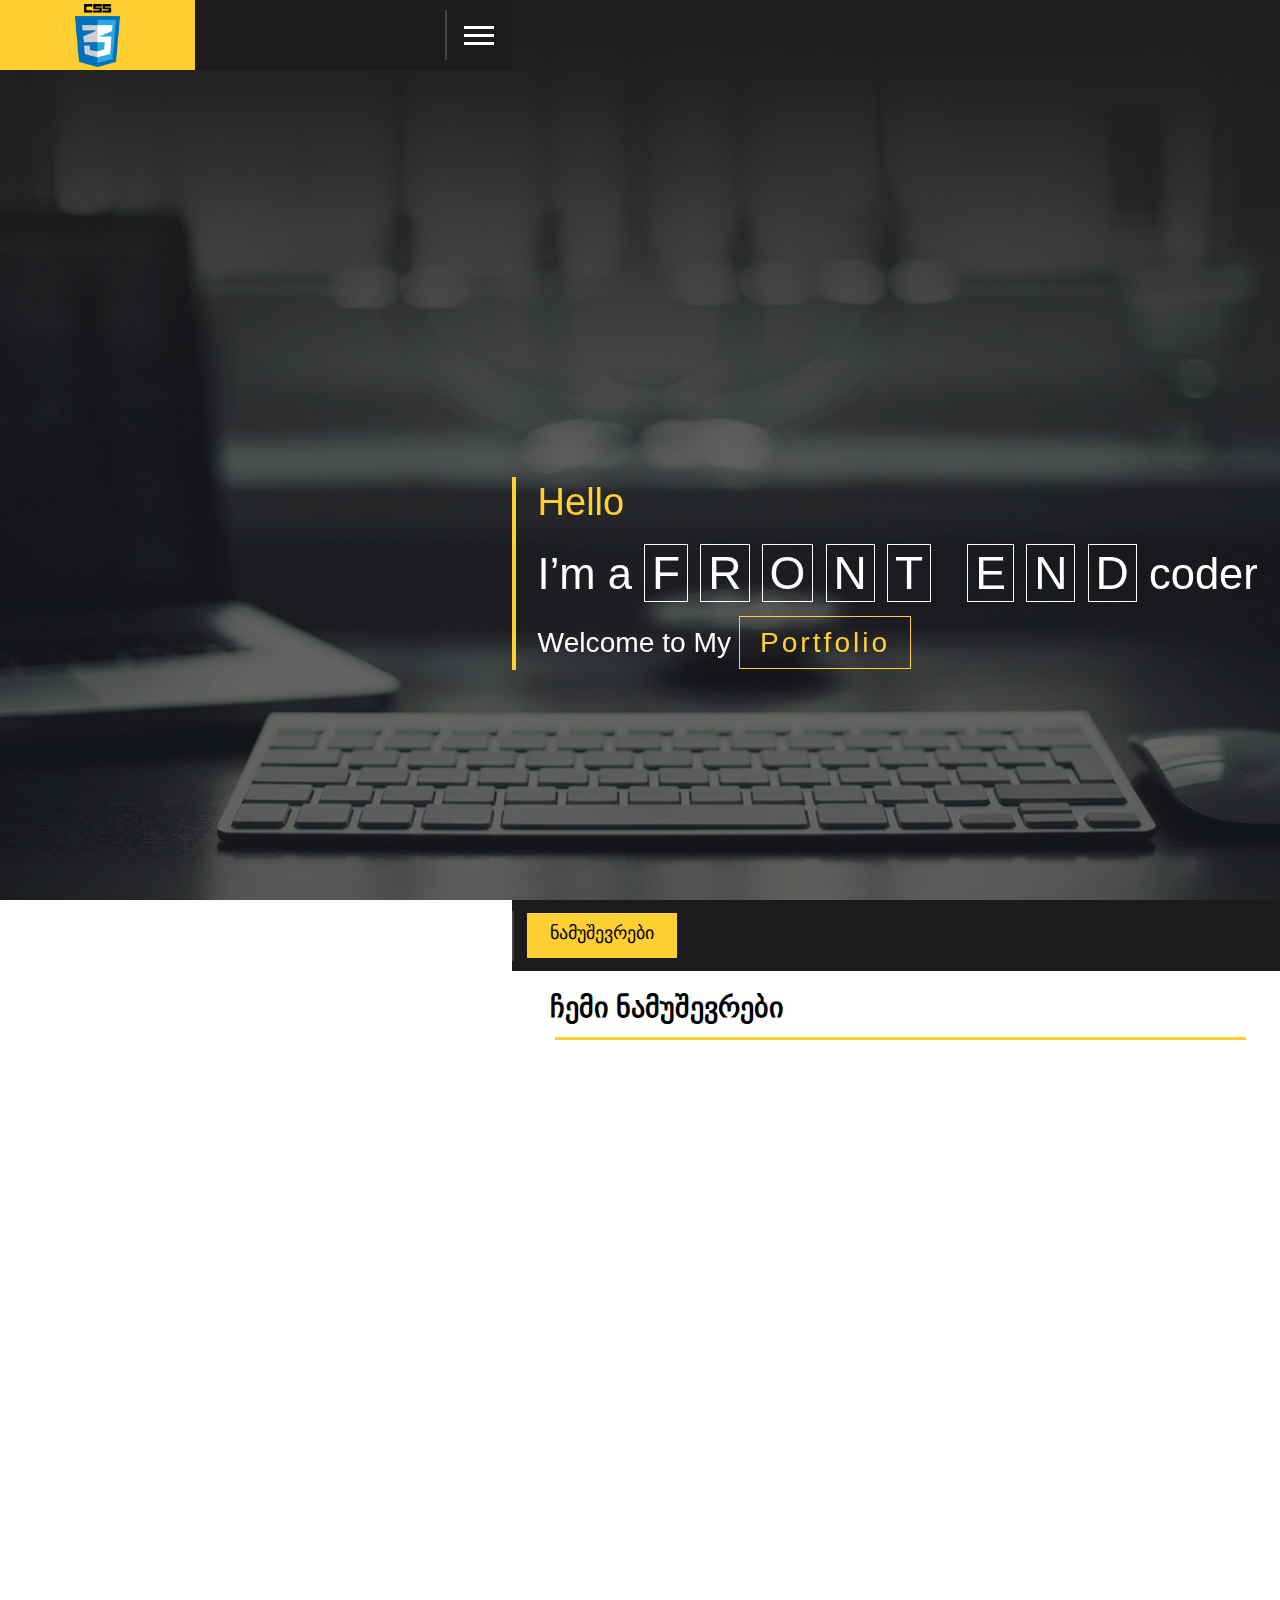
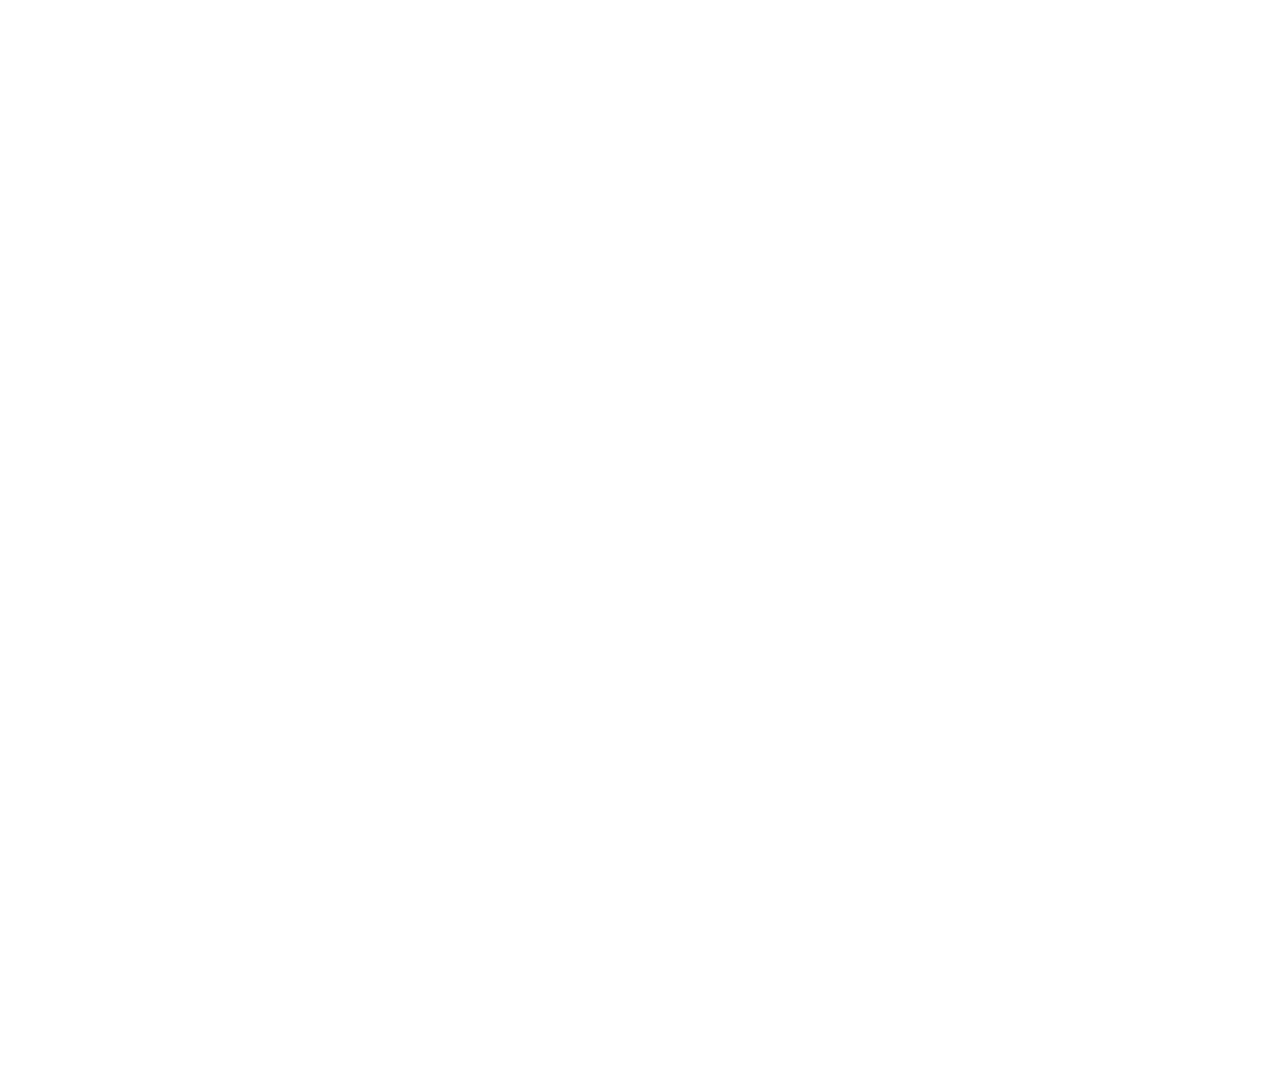
==== commit 25ff1ddf: "Update index.html" ====
--- a/index.html
+++ b/index.html
@@ -82,6 +82,7 @@
             <h1 class="move-bottom">ჩემი ნამუშევრები</h1>
             <div class="horizontal-line"></div>
             <div id="template"></div>
+            <div id="main"></div>
             <div id="quiz"></div>
             <div id="game"></div>
             <div id="website"></div>
--- a/portfolio.css
+++ b/portfolio.css
@@ -12,7 +12,7 @@
     height: 70px;
     background-color: rgb(27, 27, 27);
     position: fixed;
-    margin-top: -658px;
+    margin-top: -100vh;
 }
 
 .css-logo {
@@ -91,7 +91,7 @@
 
 .main-page {
     width: 100%;
-    height: 658px;
+    height: 100vh;
     background-image: url("portfolio-images/piano.jpg");
     -webkit-background-size: cover;
     -moz-background-size: cover;
@@ -103,6 +103,8 @@
     filter: brightness(45%);
 }
 
+
+
 .vertical-line {
     width: 4px;
     height: 193px;
@@ -160,10 +162,10 @@
 .left-background1 {
     /*width: 524px;*/
     width: 40%;
-    height: 100%;
+    height: 100vh;
     background-image: url("portfolio-images/ds.jpg");
     position: fixed;
-    background-size: 100%;
+    background-size: cover;
     background-repeat: no-repeat;
     background-position-y: center;
     filter: brightness(60%);
@@ -183,9 +185,9 @@
     width: 10px;
     background-color: rgb(255, 255, 255);
     position: absolute;
-    height: 460px;
+    height: 422px;
     margin-left: 11.5%;
-    margin-top: 130px;
+    margin-top: 170px;
 }
 
 
@@ -396,66 +398,116 @@
 
 
 #template {
-    width: 45%;
-    height: 200px;
-    margin-left: 4%;
-    background-image: url("portfolio-images/template.png");
-    background-size: 200%; 
-    background-position: center;
-    background-repeat: no-repeat;
-    border: 4px dotted black;
-    margin-top: 10px;
-    float: left;
-    cursor: pointer;
-}
-
-#quiz {
-    width: 45%;
-    height: 200px;
-    margin-left: 1%;
-    background-image: url("portfolio-images/quiz.png");
-    background-size: 173%; 
-    background-repeat: no-repeat;
-    background-position: center;
-    border: 4px dotted black;
-    margin-top: 10px;
-    cursor: pointer;
-    float: right;
-}
-
-#game {
-    width: 45%;
-    height: 200px;
-    margin-left: 4%;
-    background-image: url("portfolio-images/game1.png");
-    background-size: 250%;
-    background-position: center;
-    
-    background-repeat: no-repeat;
-    border: 4px dotted black;
-    margin-top: 40px;
-    cursor: pointer;
-    float: left;
-}
-
-#website {
-    width: 45%;
-    height: 200px;
-    margin-top: 40px;
-    background-image: url("portfolio-images/website.png");
-    background-size: 185%; 
-    background-position: center;
-    background-repeat: no-repeat;
-    border: 4px dotted black;
-    cursor: pointer;
-    float: right;
-}
-
-
-
-
-.one {
-    width: 50px;
-    height: 200px;
-    background-color: blue;
-}
+        width: 80%;
+        margin-left: -66.5%;
+        height: 200px;
+    }
+
+    #main {
+        width: 75%;
+        margin-left: -66.5%;
+        height: 200px;
+    }
+
+    #quiz {
+        width: 80%;
+        margin-left: -66.5%;
+        height: 200px;
+    }
+
+    #game {
+        width: 80%;
+        margin-left: -66.5%;
+        height: 200px;
+    }
+
+    #website {
+        width: 75%;
+        margin-top: -208px;
+        height: 200px;
+    }
+
+
+@media only screen and (max-width: 900px) {
+   .footer {
+       width: 100%;
+   }
+
+   .left-background1 {
+       display: none;
+   }
+   .second-footer {
+       display: none;
+   }
+   #h, #t, #m, #l, #c, #s, #s1 {
+       width: 0.1%;
+       margin: 0;
+   }
+    #template {
+        width: 80%;
+        margin-left: -66.5%;
+        height: 200px;
+    }
+
+    #quiz {
+        width: 75%;
+        margin-left: -66.5%;
+        height: 200px;
+    }
+
+    #game {
+        width: 80%;
+        margin-left: -81.5%;
+        margin-top: 280px;
+        height: 200px;
+    }
+
+    #website {
+        width: 75%;
+        margin-top: 63px;
+        height: 200px;
+    }
+
+    #html {
+     padding-left: 20px;
+    }
+
+    .menu {
+        width: 100%;
+        height: 100vh;
+    }
+
+    #myImage {
+        display: block;
+        margin: auto;
+        margin-top: 50px;
+    }
+
+    .vertical-line {
+        margin-left: 22%;
+    }
+
+    .main-text {
+        margin-left: 24%;
+    }
+
+    .works>h1 {
+        margin-left: -3.5%;
+    }
+
+    .works>.horizontal-line {
+        margin-left: -65%;
+        width: 163%;
+    }
+
+    .about, .contact {
+        float: left;
+        width: 100%;
+    }
+
+    .about>.horizontal-line, .contact>.horizontal-line {
+        margin-left: 4%;
+        width: 92%;
+
+    }
+};
